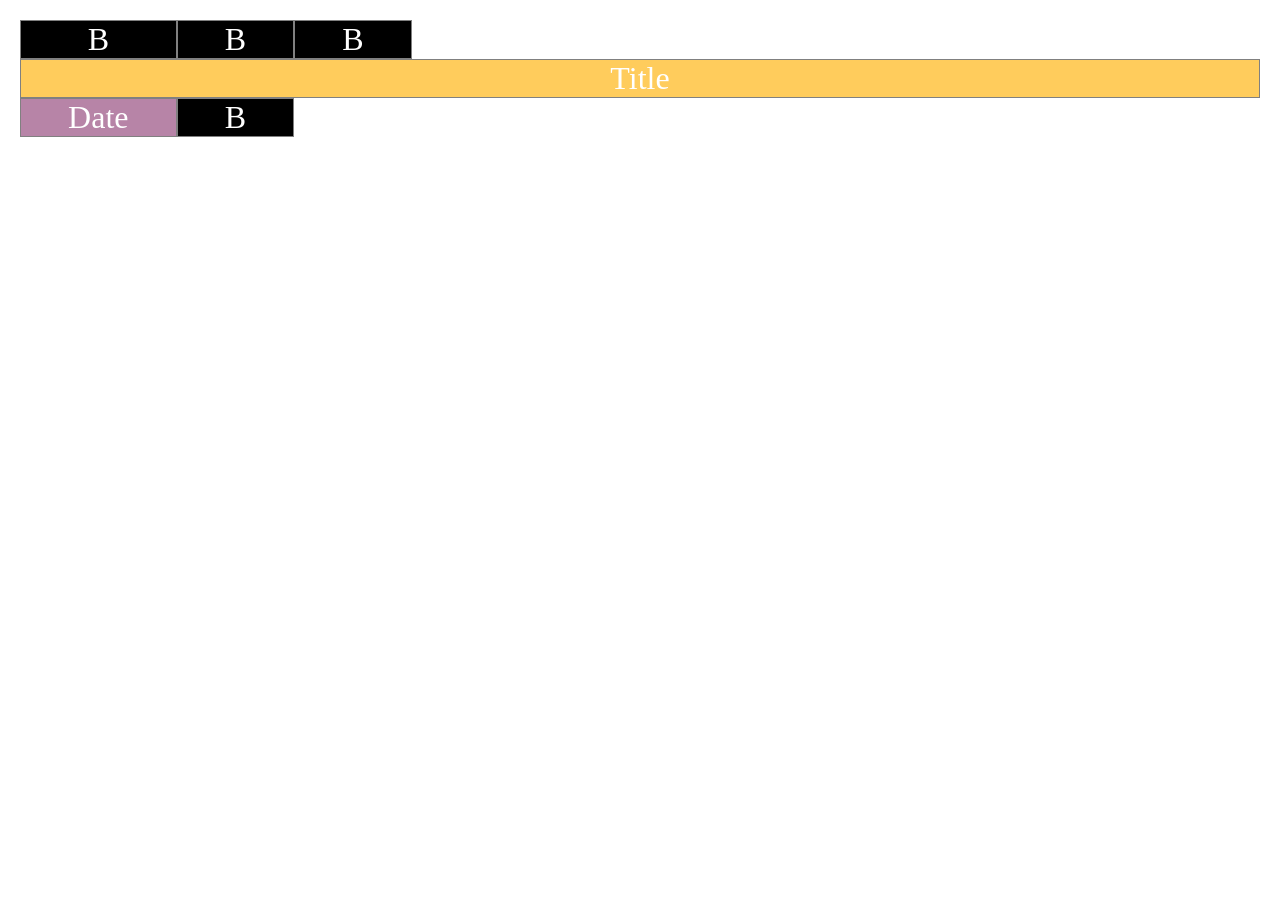
==== WeLearn/m1-html-css/Labs/Lab2-format-fanatics/format_two.html @ d0ec49c9 "format fanatics lab 1" ====
<!--
  Copyright 2018 Google LLC

  Licensed under the Apache License, Version 2.0 (the "License");
  you may not use this file except in compliance with the License.
  You may obtain a copy of the License at

       http://www.apache.org/licenses/LICENSE-2.0

  Unless required by applicable law or agreed to in writing, software
  distributed under the License is distributed on an "AS IS" BASIS,
  WITHOUT WARRANTIES OR CONDITIONS OF ANY KIND, either express or implied.
  See the License for the specific language governing permissions and
  limitations under the License.
-->
<!DOCTYPE html>
<head>
  <meta charset="UTF-8">
  <title>Format 2</title>
  <link rel="stylesheet" href="basic.css">
  <link rel="stylesheet" href="format_two.css">
</head>
<body>
  <div class="container">
    <div id="b" class="border side">B</div>
    <div id="b" class="border top">B</div>
    <div id="b" class="border side">B</div>
    <div id="title">Title</div>

    <!-- Insert three photo divs here -->
    <!-- Insert a caption div here -->

    <div id="date">Date</div>
    <div id="b" class="border bottom">B</div>
  </div>
</body>
---- WeLearn/m1-html-css/Labs/Lab2-format-fanatics/basic.css ----
/*
 * Copyright 2018 Google LLC
 *
 * Licensed under the Apache License, Version 2.0 (the "License");
 * you may not use this file except in compliance with the License.
 * You may obtain a copy of the License at
 *
 *      http://www.apache.org/licenses/LICENSE-2.0
 *
 * Unless required by applicable law or agreed to in writing, software
 * distributed under the License is distributed on an "AS IS" BASIS,
 * WITHOUT WARRANTIES OR CONDITIONS OF ANY KIND, either express or implied.
 * See the License for the specific language governing permissions and
 * limitations under the License.
 */


/* Selects all div elements where the parent element has a class container AKA all of the individual blocks in the grid */
.container > div {
  align-items: center;
  border: solid grey thin;
  color: white;
  display: flex;
  font-size: 2em;
  justify-content: center;
}

html,
body {
  margin: 10px;
}

/* Creates a pattern of colors for the divs, these colors will repeat every 5 elements */
.container > div:nth-child(1n) {
  background-color: #96ceb4;
}

.container > div:nth-child(2n) {
  background-color: #ff6f69;
}

.container > div:nth-child(3n) {
  background-color: #9dc183;
}

.container > div:nth-child(4n) {
  background-color: #ffcc5c;
}

.container > div:nth-child(5n) {
  background-color: #b784a7;
}
---- WeLearn/m1-html-css/Labs/Lab2-format-fanatics/format_two.css ----
/*
 * Copyright 2018 Google LLC
 *
 * Licensed under the Apache License, Version 2.0 (the "License");
 * you may not use this file except in compliance with the License.
 * You may obtain a copy of the License at
 *
 *      http://www.apache.org/licenses/LICENSE-2.0
 *
 * Unless required by applicable law or agreed to in writing, software
 * distributed under the License is distributed on an "AS IS" BASIS,
 * WITHOUT WARRANTIES OR CONDITIONS OF ANY KIND, either express or implied.
 * See the License for the specific language governing permissions and
 * limitations under the License.
 */

.container {
  display:grid;
  /* Style the template for the grid */
}

/* Making border black */
#b {
  background-color: black;
}

#title {
  grid-column: span 12;
}

.photo {
  grid-column: /*insert format*/;
}

/* Style remaining grid elements */
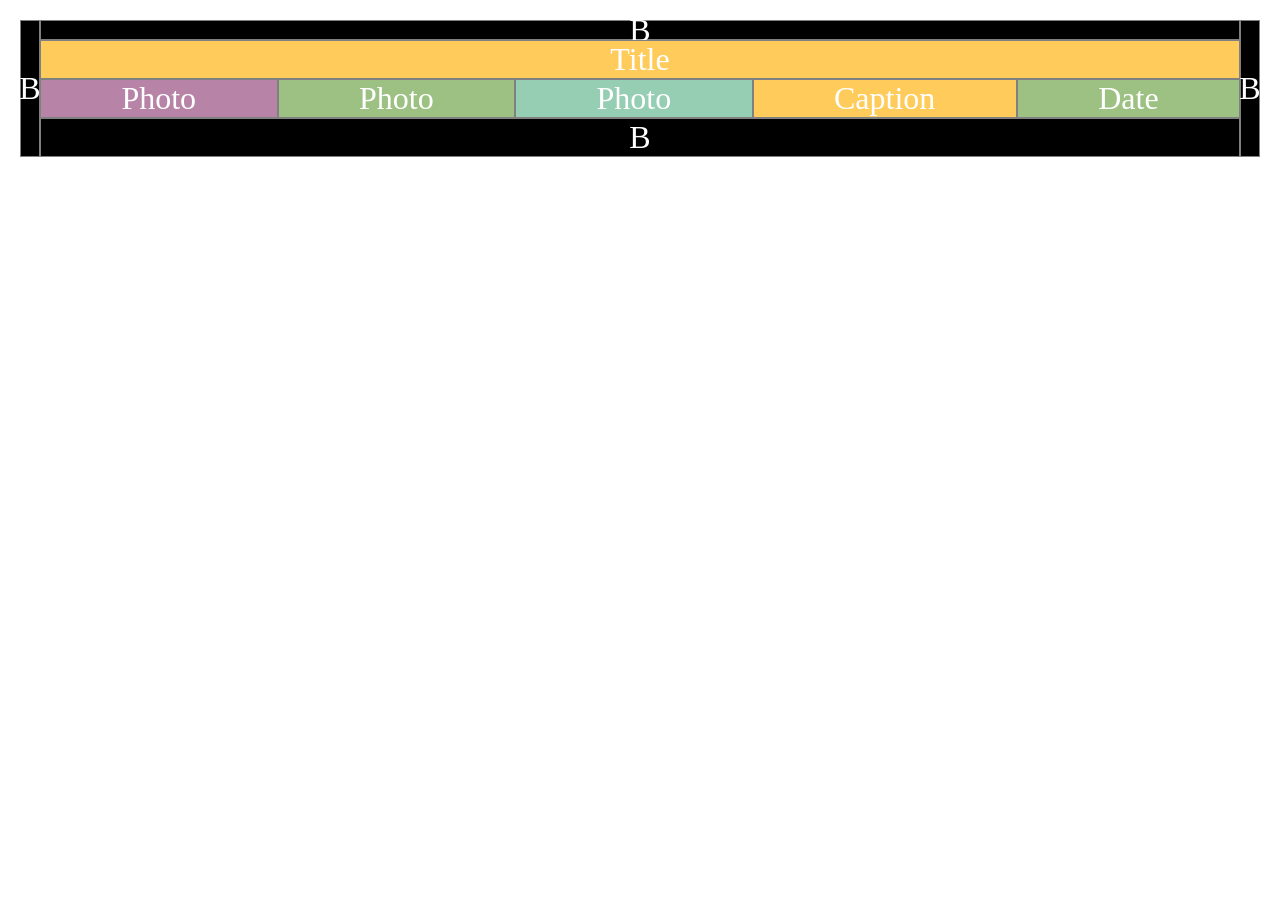
==== commit 942f89cb: "format fanatics lab 2" ====
--- a/WeLearn/m1-html-css/Labs/Lab2-format-fanatics/format_two.html
+++ b/WeLearn/m1-html-css/Labs/Lab2-format-fanatics/format_two.html
@@ -22,15 +22,18 @@
 </head>
 <body>
   <div class="container">
-    <div id="b" class="border side">B</div>
-    <div id="b" class="border top">B</div>
-    <div id="b" class="border side">B</div>
+    <div id="b" class="border-left">B</div>
+    <div id="b" class="border-top">B</div>
+    <div id="b" class="border-right">B</div>
     <div id="title">Title</div>
 
-    <!-- Insert three photo divs here -->
-    <!-- Insert a caption div here -->
+    <div id="photo" class="photo-left">Photo</div>
+    <div id="photo" class="photo-mid">Photo</div>
+    <div id="photo" class="photo-right">Photo</div>
 
+    <div id="caption" class="caption">Caption</div>
     <div id="date">Date</div>
-    <div id="b" class="border bottom">B</div>
+
+    <div id="b" class="border-bottom">B</div>
   </div>
 </body>
--- a/WeLearn/m1-html-css/Labs/Lab2-format-fanatics/format_two.css
+++ b/WeLearn/m1-html-css/Labs/Lab2-format-fanatics/format_two.css
@@ -15,21 +15,59 @@
  */
 
 .container {
-  display:grid;
-  /* Style the template for the grid */
+  display: grid;
+  grid-template-columns: 20px auto auto auto auto auto 20px;
+  grid-template-rows: 20px auto auto auto auto 20px;
+
 }
 
 /* Making border black */
 #b {
   background-color: black;
+
+}
+
+
+.photo {
+
+}
+
+/* Style remaining grid elements */
+.border-left {
+  grid-column: 1/2;
+  grid-row: 1/5;
+
+}
+
+.border-top {
+  grid-column: 2/span 5;
+  grid-row: 1/2;
+
+}
+
+.border-right {
+  grid-column: 7;
+  grid-row: 1/span 5;
+}
+
+.border-bottom {
+  grid-column: 2/span 5;
+  grid-row: 4/5;
+}
+
+.photo-left {
+
+}
+
+.photo-right {
+
+}
+
+.photo-mid {
+
 }
 
 #title {
-  grid-column: span 12;
+  grid-column: 2/span 5;
+  grid-row: 2/3;
 }
-
-.photo {
-  grid-column: /*insert format*/;
-}
-
-/* Style remaining grid elements */
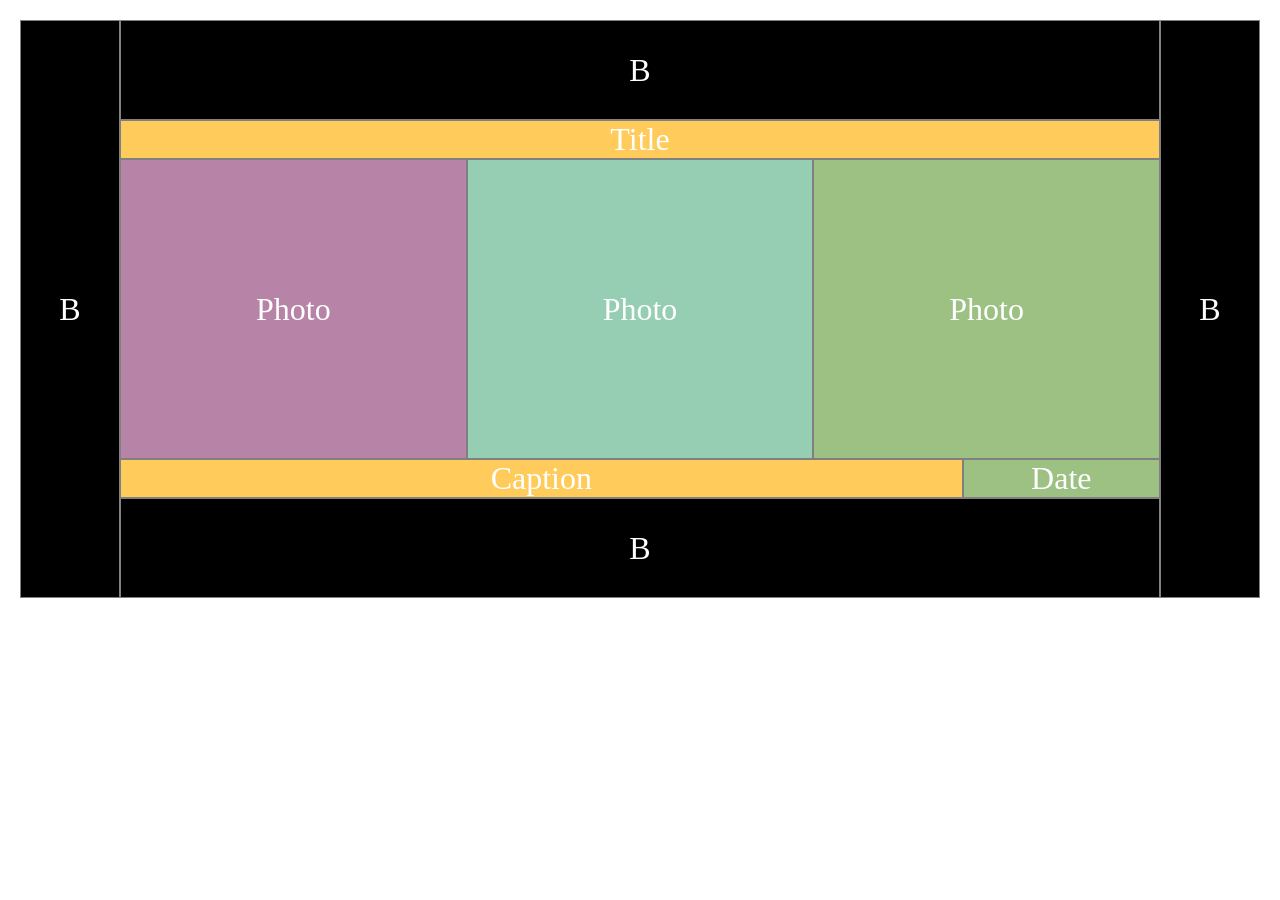
==== commit 96dd10e6: "comit" ====
--- a/WeLearn/m1-html-css/Labs/Lab2-format-fanatics/format_two.html
+++ b/WeLearn/m1-html-css/Labs/Lab2-format-fanatics/format_two.html
@@ -35,5 +35,6 @@
     <div id="date">Date</div>
 
     <div id="b" class="border-bottom">B</div>
+
   </div>
 </body>
--- a/WeLearn/m1-html-css/Labs/Lab2-format-fanatics/format_two.css
+++ b/WeLearn/m1-html-css/Labs/Lab2-format-fanatics/format_two.css
@@ -16,8 +16,8 @@
 
 .container {
   display: grid;
-  grid-template-columns: 20px auto auto auto auto auto 20px;
-  grid-template-rows: 20px auto auto auto auto 20px;
+  grid-template-columns: 100px auto auto auto auto auto auto 100px;
+  grid-template-rows: 100px auto auto 300px auto 100px;
 
 }
 
@@ -26,48 +26,56 @@
   background-color: black;
 
 }
-
-
-.photo {
-
-}
-
 /* Style remaining grid elements */
 .border-left {
   grid-column: 1/2;
-  grid-row: 1/5;
+  grid-row: 1/span 6;
 
 }
 
 .border-top {
-  grid-column: 2/span 5;
+  grid-column: 2/span 6;
   grid-row: 1/2;
 
 }
 
 .border-right {
-  grid-column: 7;
-  grid-row: 1/span 5;
+  grid-column: 8;
+  grid-row: 1/span 6;
 }
 
 .border-bottom {
-  grid-column: 2/span 5;
-  grid-row: 4/5;
+  grid-column: 2/span 6;
+  gridd-row: auto
+
 }
 
 .photo-left {
-
+  grid-column: 2/ span 2;
+  grid-row: 3/ span 2;
 }
 
 .photo-right {
-
+  grid-column: 4/ span 2;
+  grid-row: 3/ span 2;
 }
 
 .photo-mid {
-
+  grid-column: 6/ span 2;
+  grid-row: 3/ span 2;
 }
 
 #title {
-  grid-column: 2/span 5;
+  grid-column: 2/span 6;
   grid-row: 2/3;
 }
+
+#caption {
+  grid-column: 2/ span 5;
+  grid-row: 5/6;
+}
+
+#date {
+  grid-column: 7/8;
+  grid-row: 5/6;
+}
